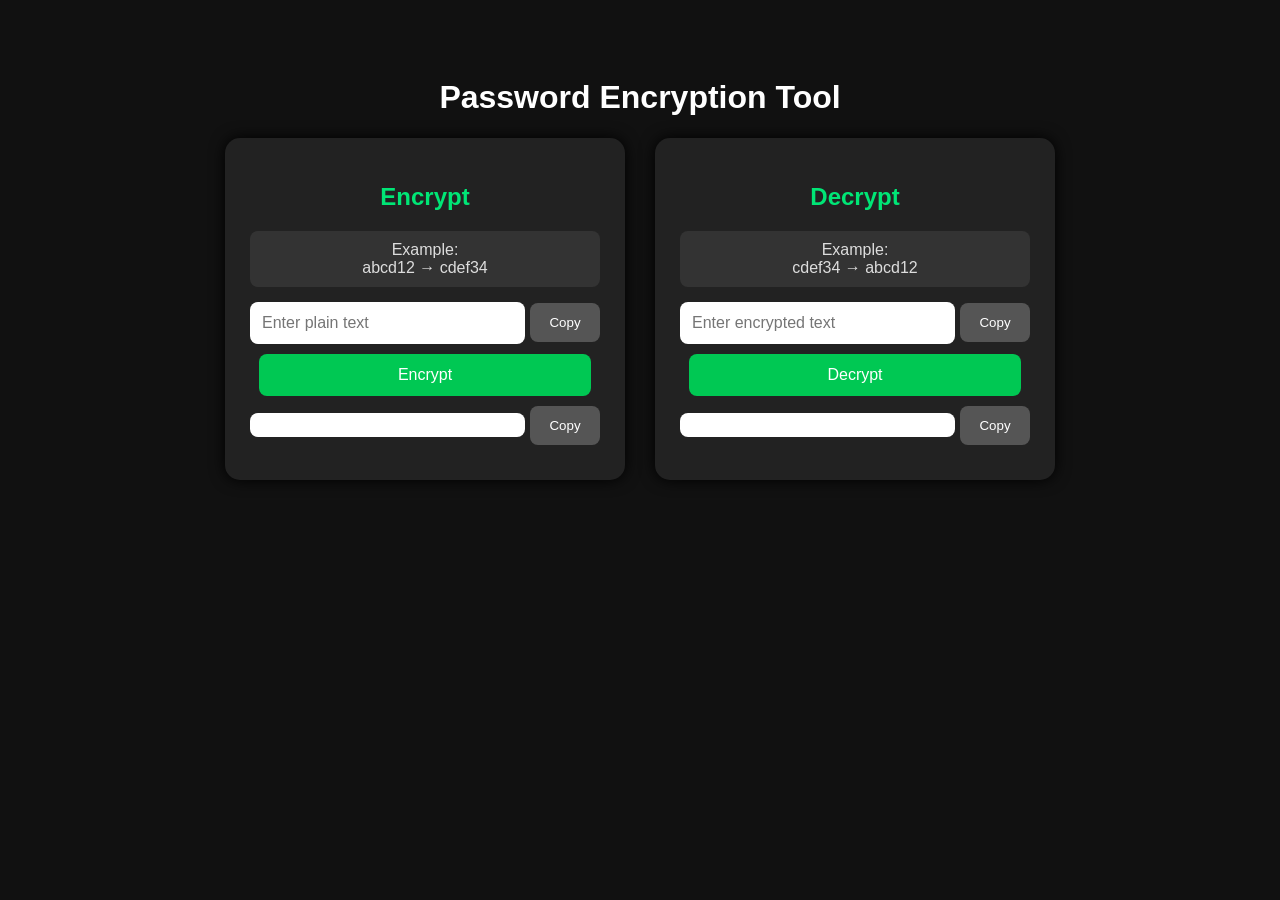
==== index.html @ 374b2627 "v2.0" ====
<!DOCTYPE html>
<html>
<head>

<title>Password Encryptor</title>

<style>

body{
    font-family: Arial, sans-serif;
    background:#111;
    color:white;
    text-align:center;
    padding:50px;
}


.container{
    display:flex;
    justify-content:center;
    gap:30px;
    flex-wrap:wrap;
}


.box{
    background:#222;
    width:350px;
    padding:25px;
    border-radius:15px;
    box-shadow:0 0 15px #000;
}


h2{
    color:#00e676;
}


.example{
    background:#333;
    padding:10px;
    border-radius:8px;
    margin-bottom:15px;
    color:#ddd;
}


.input-area,
.output-area{
    display:flex;
    align-items:center;
    gap:5px;
    margin:10px 0;
}


input{

    flex:1;
    padding:12px;
    border-radius:8px;
    border:none;
    font-size:16px;

}


.copy-btn{

    width:70px;
    padding:12px;
    background:#555;
    color:white;
    border:none;
    border-radius:8px;
    cursor:pointer;

}


.action-btn{

    width:95%;
    padding:12px;
    background:#00c853;
    color:white;
    border:none;
    border-radius:8px;
    font-size:16px;
    cursor:pointer;

}


.action-btn:hover{

    background:#009624;

}



.result{

    flex:1;
    background:white;
    color:black;
    padding:12px;
    border-radius:8px;
    text-align:left;
    overflow-wrap:break-word;

}



.animate{

    animation:pop .5s ease;

}


@keyframes pop{

    0%{
        transform:scale(.8);
        opacity:.5;
    }

    100%{
        transform:scale(1);
        opacity:1;
    }

}


</style>

</head>


<body>


<h1>Password Encryption Tool</h1>



<div class="container">



<!-- Encrypt -->


<div class="box">

<h2>Encrypt</h2>


<div class="example">
Example:<br>
abcd12 → cdef34
</div>


<div class="input-area">

<input id="encryptInput" placeholder="Enter plain text">

<button class="copy-btn"
onclick="copyText('encryptInput')">
Copy
</button>

</div>



<button class="action-btn"
onclick="encrypt()">
Encrypt
</button>



<div class="output-area">

<div class="result" id="encryptResult">
 
</div>


<button class="copy-btn"
onclick="copyResult('encryptResult')">
Copy
</button>


</div>


</div>





<!-- Decrypt -->


<div class="box">

<h2>Decrypt</h2>


<div class="example">
Example:<br>
cdef34 → abcd12
</div>



<div class="input-area">

<input id="decryptInput" placeholder="Enter encrypted text">

<button class="copy-btn"
onclick="copyText('decryptInput')">
Copy
</button>


</div>



<button class="action-btn"
onclick="decrypt()">
Decrypt
</button>



<div class="output-area">


<div class="result" id="decryptResult">
 
</div>


<button class="copy-btn"
onclick="copyResult('decryptResult')">
Copy
</button>


</div>


</div>



</div>






<script>


let encryption_key = 2;



function encrypt(){


let text=document.getElementById("encryptInput").value;

let encrypted="";


for(let i of text){


if(i==='z')
encrypted+='a';


else if(i===' ')
encrypted+='$';


else
encrypted+=String.fromCharCode(i.charCodeAt(0)+encryption_key);


}



let box=document.getElementById("encryptResult");

box.innerHTML=encrypted;

animate(box);


}




function decrypt(){


let text=document.getElementById("decryptInput").value;

let decrypted="";


for(let i of text){


if(i==='a')
decrypted+='z';


else if(i==='$')
decrypted+=' ';


else
decrypted+=String.fromCharCode(i.charCodeAt(0)-encryption_key);


}



let box=document.getElementById("decryptResult");

box.innerHTML=decrypted;

animate(box);


}





function animate(element){

element.classList.remove("animate");

void element.offsetWidth;

element.classList.add("animate");

}




function copyText(id){

let text=document.getElementById(id);

navigator.clipboard.writeText(text.value);

}



function copyResult(id){

let text=document.getElementById(id).innerText;

navigator.clipboard.writeText(text);

}


</script>



</body>
</html>
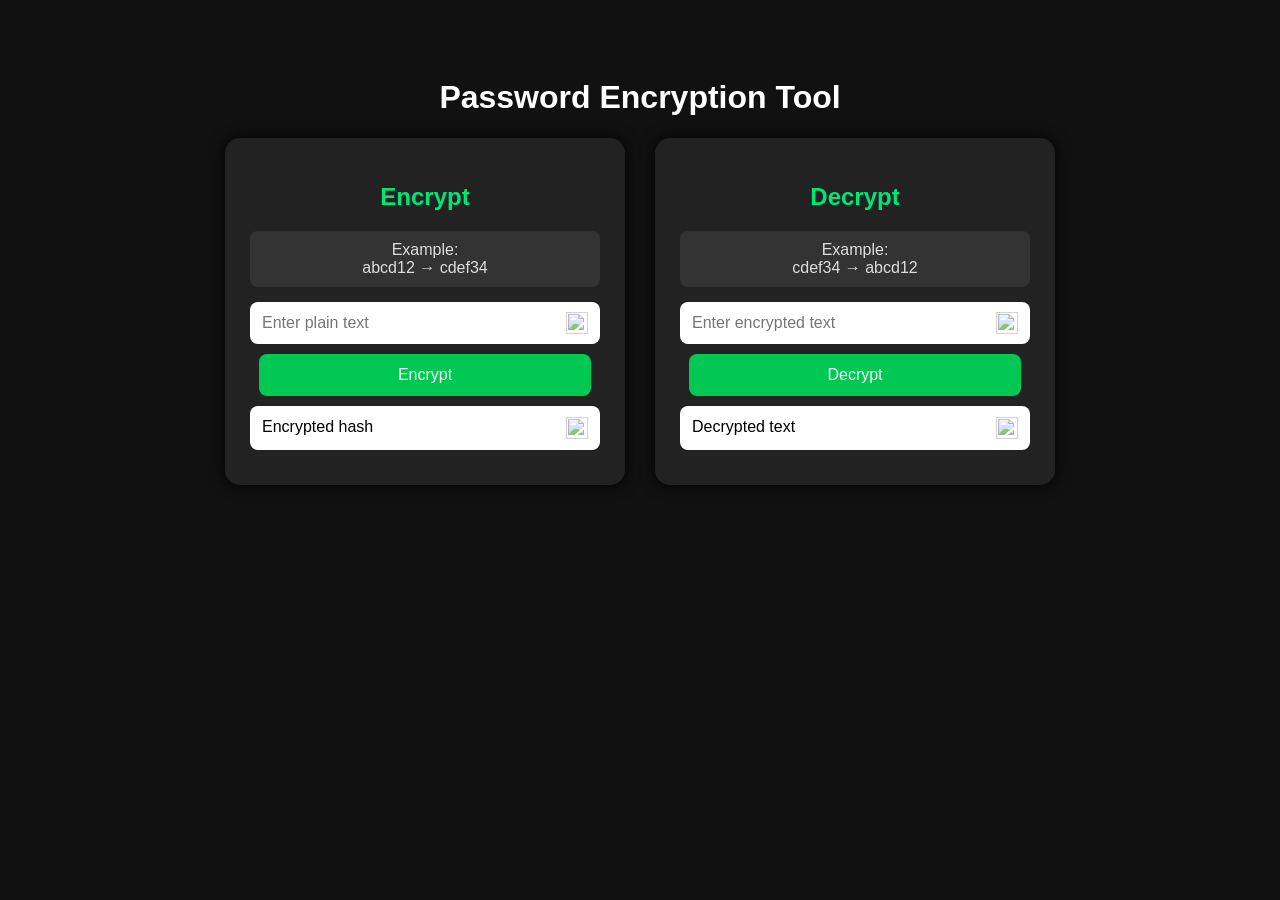
==== commit f4fc0b1c: "v3.0" ====
--- a/index.html
+++ b/index.html
@@ -1,19 +1,16 @@
 <!DOCTYPE html>
 <html>
 <head>
-
 <title>Password Encryptor</title>
 
 <style>
-
 body{
-    font-family: Arial, sans-serif;
+    font-family:Arial,sans-serif;
     background:#111;
     color:white;
     text-align:center;
     padding:50px;
 }
-
 
 .container{
     display:flex;
@@ -21,7 +18,6 @@
     gap:30px;
     flex-wrap:wrap;
 }
-
 
 .box{
     background:#222;
@@ -31,11 +27,7 @@
     box-shadow:0 0 15px #000;
 }
 
-
-h2{
-    color:#00e676;
-}
-
+h2{color:#00e676;}
 
 .example{
     background:#333;
@@ -45,42 +37,37 @@
     color:#ddd;
 }
 
-
-.input-area,
-.output-area{
+.input-area,.output-area{
+    position:relative;
     display:flex;
     align-items:center;
-    gap:5px;
     margin:10px 0;
 }
 
-
 input{
-
-    flex:1;
-    padding:12px;
+    width:100%;
+    padding:12px 45px 12px 12px;
     border-radius:8px;
     border:none;
     font-size:16px;
-
-}
-
-
-.copy-btn{
-
-    width:70px;
-    padding:12px;
-    background:#555;
-    color:white;
-    border:none;
-    border-radius:8px;
+}
+
+.copy-icon{
+    position:absolute;
+    right:12px;
+    width:22px;
+    height:22px;
     cursor:pointer;
-
-}
-
+    opacity:.7;
+    transition:.2s;
+}
+
+.copy-icon:hover{
+    opacity:1;
+    transform:scale(1.15);
+}
 
 .action-btn{
-
     width:95%;
     padding:12px;
     background:#00c853;
@@ -89,311 +76,195 @@
     border-radius:8px;
     font-size:16px;
     cursor:pointer;
-
-}
-
-
-.action-btn:hover{
-
-    background:#009624;
-
-}
-
-
+}
+
+.action-btn:hover{background:#009624;}
 
 .result{
-
     flex:1;
+    position:relative;
     background:white;
     color:black;
-    padding:12px;
+    padding:12px 45px 12px 12px;
     border-radius:8px;
     text-align:left;
+    min-height:20px;
     overflow-wrap:break-word;
-
-}
-
-
+}
 
 .animate{
-
     animation:pop .5s ease;
-
-}
-
+}
 
 @keyframes pop{
-
-    0%{
+    from{
         transform:scale(.8);
         opacity:.5;
     }
-
-    100%{
+    to{
         transform:scale(1);
         opacity:1;
     }
-
-}
-
-
+}
 </style>
-
 </head>
 
-
 <body>
 
-
 <h1>Password Encryption Tool</h1>
 
-
-
 <div class="container">
 
-
-
-<!-- Encrypt -->
-
-
 <div class="box">
 
 <h2>Encrypt</h2>
-
 
 <div class="example">
 Example:<br>
 abcd12 → cdef34
 </div>
 
-
 <div class="input-area">
-
-<input id="encryptInput" placeholder="Enter plain text">
-
-<button class="copy-btn"
+<input id="encryptInput" placeholder="Enter plain text"
+onkeydown="if(event.key==='Enter') encrypt()">
+
+<img class="copy-icon"
+src="https://cdn-icons-png.flaticon.com/512/1621/1621635.png"
 onclick="copyText('encryptInput')">
-Copy
-</button>
-
-</div>
-
-
-
-<button class="action-btn"
-onclick="encrypt()">
-Encrypt
-</button>
-
-
+</div>
+
+<button class="action-btn" onclick="encrypt()">Encrypt</button>
 
 <div class="output-area">
-
-<div class="result" id="encryptResult">
- 
-</div>
-
-
-<button class="copy-btn"
+<div class="result" id="encryptResult">Encrypted hash</div>
+
+<img class="copy-icon"
+src="https://cdn-icons-png.flaticon.com/512/1621/1621635.png"
 onclick="copyResult('encryptResult')">
-Copy
-</button>
-
-
-</div>
-
-
-</div>
-
-
-
-
-
-<!-- Decrypt -->
+</div>
+
+</div>
 
 
 <div class="box">
 
 <h2>Decrypt</h2>
-
 
 <div class="example">
 Example:<br>
 cdef34 → abcd12
 </div>
 
-
-
 <div class="input-area">
 
-<input id="decryptInput" placeholder="Enter encrypted text">
-
-<button class="copy-btn"
+<input id="decryptInput" placeholder="Enter encrypted text"
+onkeydown="if(event.key==='Enter') decrypt()">
+
+<img class="copy-icon"
+src="https://cdn-icons-png.flaticon.com/512/1621/1621635.png"
 onclick="copyText('decryptInput')">
-Copy
-</button>
-
-
-</div>
-
-
-
-<button class="action-btn"
-onclick="decrypt()">
-Decrypt
-</button>
-
+
+</div>
+
+<button class="action-btn" onclick="decrypt()">Decrypt</button>
 
 
 <div class="output-area">
 
-
-<div class="result" id="decryptResult">
- 
-</div>
-
-
-<button class="copy-btn"
+<div class="result" id="decryptResult">Decrypted text</div>
+
+<img class="copy-icon"
+src="https://cdn-icons-png.flaticon.com/512/1621/1621635.png"
 onclick="copyResult('decryptResult')">
-Copy
-</button>
-
-
-</div>
-
-
-</div>
-
-
-
-</div>
-
-
-
-
+
+</div>
+
+</div>
+
+</div>
 
 
 <script>
 
-
 let encryption_key = 2;
 
-
-
 function encrypt(){
 
-
 let text=document.getElementById("encryptInput").value;
-
 let encrypted="";
 
-
 for(let i of text){
-
 
 if(i==='z')
 encrypted+='a';
 
-
 else if(i===' ')
 encrypted+='$';
 
-
 else
 encrypted+=String.fromCharCode(i.charCodeAt(0)+encryption_key);
 
-
-}
-
-
+}
 
 let box=document.getElementById("encryptResult");
-
 box.innerHTML=encrypted;
-
 animate(box);
 
-
-}
-
-
+}
 
 
 function decrypt(){
 
-
 let text=document.getElementById("decryptInput").value;
-
 let decrypted="";
 
-
 for(let i of text){
-
 
 if(i==='a')
 decrypted+='z';
 
-
 else if(i==='$')
 decrypted+=' ';
 
-
 else
 decrypted+=String.fromCharCode(i.charCodeAt(0)-encryption_key);
 
-
-}
-
-
+}
 
 let box=document.getElementById("decryptResult");
-
 box.innerHTML=decrypted;
-
 animate(box);
 
-
-}
-
-
-
+}
 
 
 function animate(element){
 
 element.classList.remove("animate");
-
 void element.offsetWidth;
-
 element.classList.add("animate");
 
 }
 
 
-
-
 function copyText(id){
 
-let text=document.getElementById(id);
-
-navigator.clipboard.writeText(text.value);
-
-}
-
+navigator.clipboard.writeText(
+document.getElementById(id).value
+);
+
+}
 
 
 function copyResult(id){
 
-let text=document.getElementById(id).innerText;
-
-navigator.clipboard.writeText(text);
-
-}
-
+navigator.clipboard.writeText(
+document.getElementById(id).innerText
+);
+
+}
 
 </script>
 
-
-
 </body>
-</html>+</html>
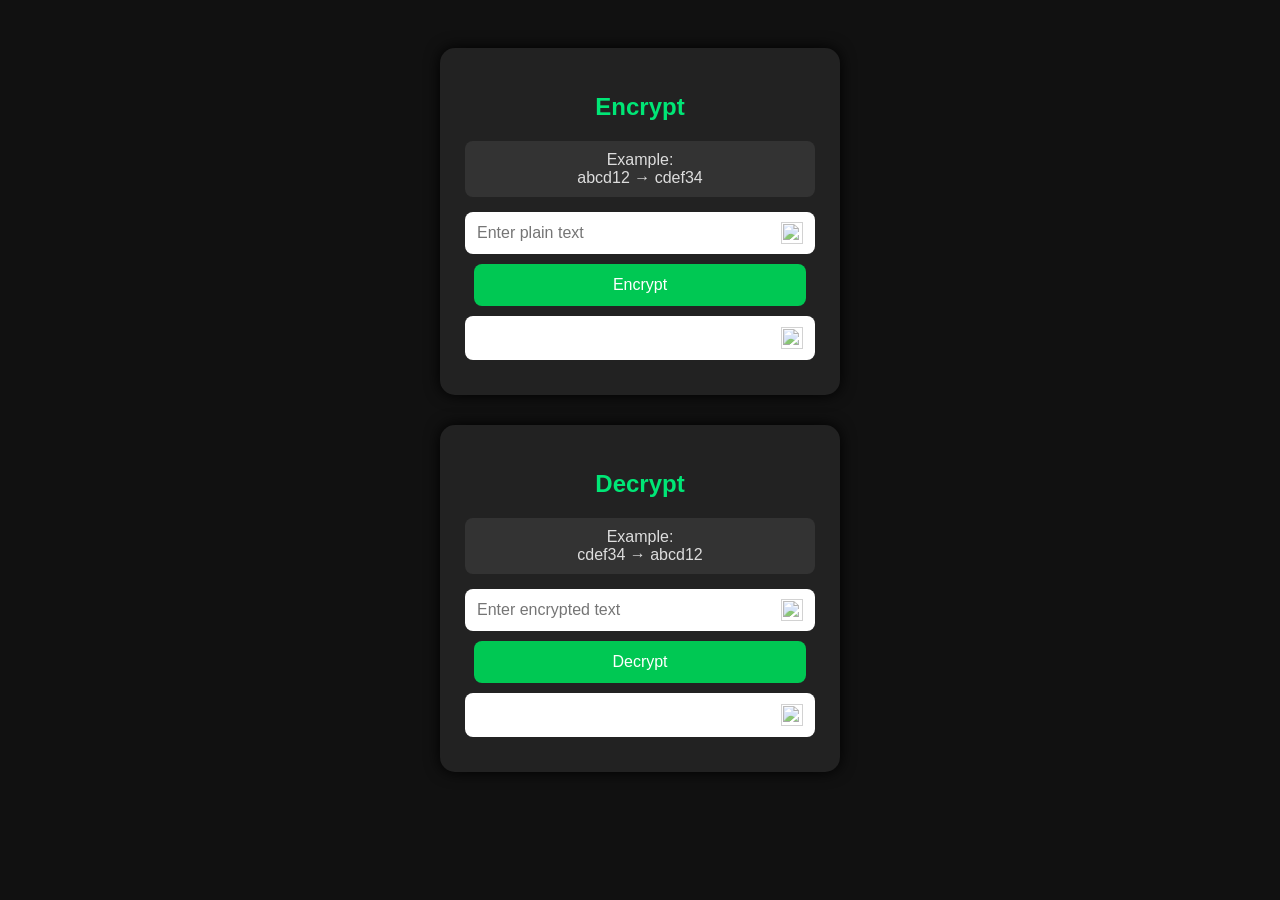
==== commit 357bd4a0: "v4.0" ====
--- a/index.html
+++ b/index.html
@@ -9,14 +9,14 @@
     background:#111;
     color:white;
     text-align:center;
-    padding:50px;
+    padding:40px;
 }
 
 .container{
     display:flex;
-    justify-content:center;
+    flex-direction:column;
+    align-items:center;
     gap:30px;
-    flex-wrap:wrap;
 }
 
 .box{
@@ -27,7 +27,9 @@
     box-shadow:0 0 15px #000;
 }
 
-h2{color:#00e676;}
+h2{
+    color:#00e676;
+}
 
 .example{
     background:#333;
@@ -37,7 +39,8 @@
     color:#ddd;
 }
 
-.input-area,.output-area{
+.input-area,
+.output-area{
     position:relative;
     display:flex;
     align-items:center;
@@ -78,17 +81,18 @@
     cursor:pointer;
 }
 
-.action-btn:hover{background:#009624;}
+.action-btn:hover{
+    background:#009624;
+}
 
 .result{
     flex:1;
-    position:relative;
     background:white;
     color:black;
     padding:12px 45px 12px 12px;
     border-radius:8px;
+    min-height:20px;
     text-align:left;
-    min-height:20px;
     overflow-wrap:break-word;
 }
 
@@ -106,14 +110,15 @@
         opacity:1;
     }
 }
+
 </style>
 </head>
 
 <body>
 
-<h1>Password Encryption Tool</h1>
 
 <div class="container">
+
 
 <div class="box">
 
@@ -125,25 +130,34 @@
 </div>
 
 <div class="input-area">
-<input id="encryptInput" placeholder="Enter plain text"
+
+<input id="encryptInput"
+placeholder="Enter plain text"
 onkeydown="if(event.key==='Enter') encrypt()">
 
 <img class="copy-icon"
 src="https://cdn-icons-png.flaticon.com/512/1621/1621635.png"
 onclick="copyText('encryptInput')">
-</div>
-
-<button class="action-btn" onclick="encrypt()">Encrypt</button>
+
+</div>
+
+<button class="action-btn" onclick="encrypt()">
+Encrypt
+</button>
+
 
 <div class="output-area">
-<div class="result" id="encryptResult">Encrypted hash</div>
+
+<div class="result" id="encryptResult"></div>
 
 <img class="copy-icon"
 src="https://cdn-icons-png.flaticon.com/512/1621/1621635.png"
 onclick="copyResult('encryptResult')">
-</div>
-
-</div>
+
+</div>
+
+</div>
+
 
 
 <div class="box">
@@ -155,9 +169,11 @@
 cdef34 → abcd12
 </div>
 
+
 <div class="input-area">
 
-<input id="decryptInput" placeholder="Enter encrypted text"
+<input id="decryptInput"
+placeholder="Enter encrypted text"
 onkeydown="if(event.key==='Enter') decrypt()">
 
 <img class="copy-icon"
@@ -166,12 +182,15 @@
 
 </div>
 
-<button class="action-btn" onclick="decrypt()">Decrypt</button>
+
+<button class="action-btn" onclick="decrypt()">
+Decrypt
+</button>
 
 
 <div class="output-area">
 
-<div class="result" id="decryptResult">Decrypted text</div>
+<div class="result" id="decryptResult"></div>
 
 <img class="copy-icon"
 src="https://cdn-icons-png.flaticon.com/512/1621/1621635.png"
@@ -181,12 +200,14 @@
 
 </div>
 
+
 </div>
 
 
 <script>
 
 let encryption_key = 2;
+
 
 function encrypt(){
 
@@ -213,6 +234,7 @@
 }
 
 
+
 function decrypt(){
 
 let text=document.getElementById("decryptInput").value;
@@ -238,6 +260,7 @@
 }
 
 
+
 function animate(element){
 
 element.classList.remove("animate");
@@ -266,5 +289,6 @@
 
 </script>
 
+
 </body>
 </html>
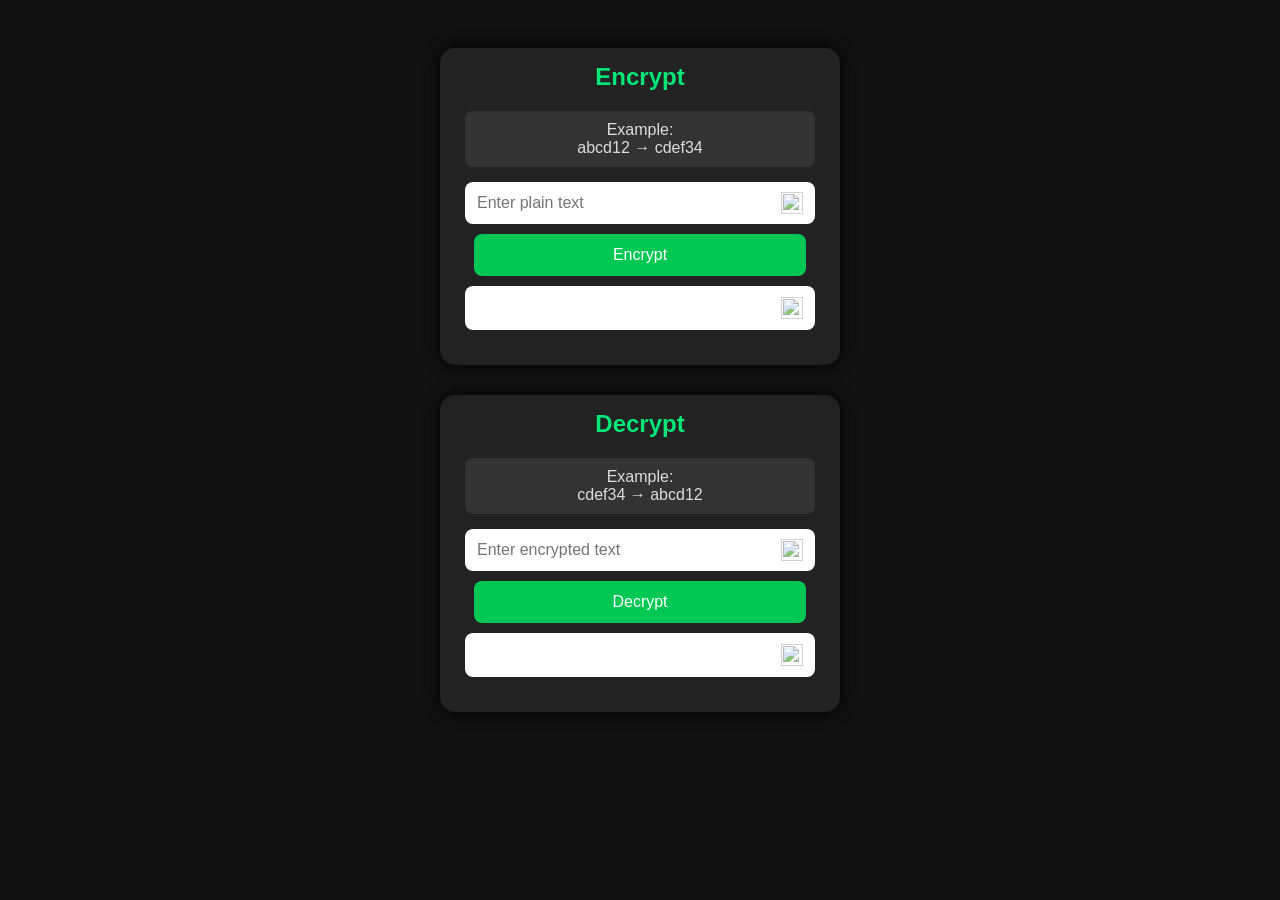
==== commit 3fb25ab0: "v5.0" ====
--- a/index.html
+++ b/index.html
@@ -22,13 +22,14 @@
 .box{
     background:#222;
     width:350px;
-    padding:25px;
+    padding:10px 25px 25px 25px;
     border-radius:15px;
     box-shadow:0 0 15px #000;
 }
 
 h2{
     color:#00e676;
+    margin-top:5px;
 }
 
 .example{
@@ -110,15 +111,12 @@
         opacity:1;
     }
 }
-
 </style>
 </head>
 
 <body>
 
-
 <div class="container">
-
 
 <div class="box">
 
@@ -130,34 +128,25 @@
 </div>
 
 <div class="input-area">
-
-<input id="encryptInput"
-placeholder="Enter plain text"
+<input id="encryptInput" placeholder="Enter plain text"
 onkeydown="if(event.key==='Enter') encrypt()">
 
 <img class="copy-icon"
 src="https://cdn-icons-png.flaticon.com/512/1621/1621635.png"
 onclick="copyText('encryptInput')">
-
-</div>
-
-<button class="action-btn" onclick="encrypt()">
-Encrypt
-</button>
-
+</div>
+
+<button class="action-btn" onclick="encrypt()">Encrypt</button>
 
 <div class="output-area">
-
 <div class="result" id="encryptResult"></div>
 
 <img class="copy-icon"
 src="https://cdn-icons-png.flaticon.com/512/1621/1621635.png"
 onclick="copyResult('encryptResult')">
-
-</div>
-
-</div>
-
+</div>
+
+</div>
 
 
 <div class="box">
@@ -169,11 +158,9 @@
 cdef34 → abcd12
 </div>
 
-
 <div class="input-area">
 
-<input id="decryptInput"
-placeholder="Enter encrypted text"
+<input id="decryptInput" placeholder="Enter encrypted text"
 onkeydown="if(event.key==='Enter') decrypt()">
 
 <img class="copy-icon"
@@ -182,11 +169,7 @@
 
 </div>
 
-
-<button class="action-btn" onclick="decrypt()">
-Decrypt
-</button>
-
+<button class="action-btn" onclick="decrypt()">Decrypt</button>
 
 <div class="output-area">
 
@@ -200,14 +183,12 @@
 
 </div>
 
-
 </div>
 
 
 <script>
 
 let encryption_key = 2;
-
 
 function encrypt(){
 
@@ -234,7 +215,6 @@
 }
 
 
-
 function decrypt(){
 
 let text=document.getElementById("decryptInput").value;
@@ -260,7 +240,6 @@
 }
 
 
-
 function animate(element){
 
 element.classList.remove("animate");
@@ -289,6 +268,5 @@
 
 </script>
 
-
 </body>
 </html>
